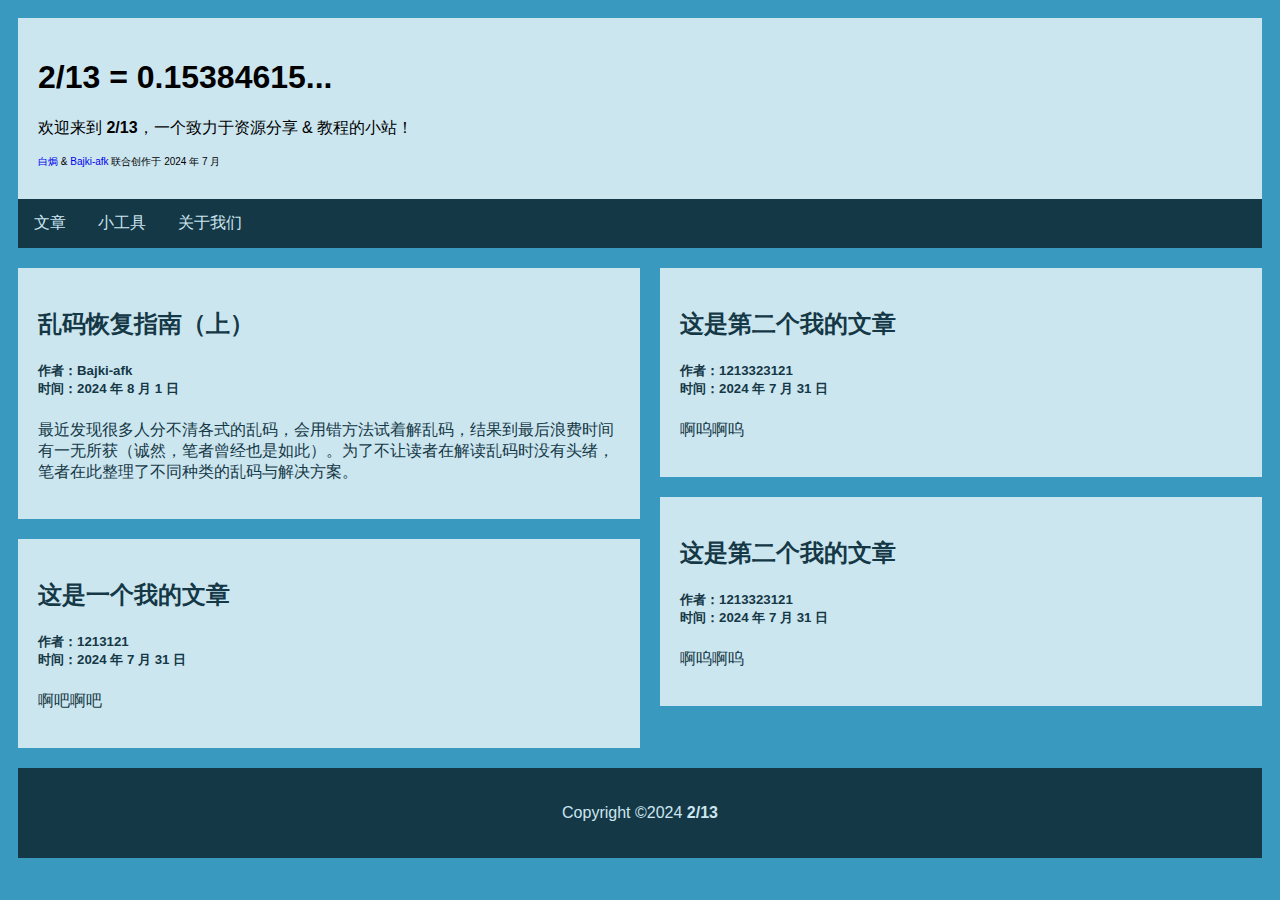
==== index.html @ 3965709c "hhh" ====
<!DOCTYPE html>
<html>

<head>
    <meta charset="UTF-8">
    <meta name="description" content="2/13，一个致力于资源分享 & 教程的小站！">
    <title>2/13</title>
    <link rel="stylesheet" type="text/css" href="style.css">
</head>

<body>
    <div class="header">
        <h1>2/13 = 0.15384615...</h1>
        <p>欢迎来到 <b>2/13</b>，一个致力于资源分享 & 教程的小站！</p>
        <p class="smallfont"><a href="https://bju.153846.top">白焗</a> & <a href="https://github.com/Bajki-afk">Bajki-afk</a> 联合创作于 2024 年 7 月</p>
    </div>
    <div class="topnav">
        <a href="https://www.153846.top/article">文章</a>
        <a href="https://www.153846.top/tools">小工具</a>
        <a href="https://www.153846.top/aboutus">关于我们</a>
    </div>
    <div class="row">
        <div class="leftcolumn">
            <a class="clear" href="https://www.153846.top/article/202408010001.html">
                <div class="card withshadow">
                    <h2>乱码恢复指南（上）</h2>
                    <h5>作者：Bajki-afk<br \>时间：2024 年 8 月 1 日</h5>
                    <p>最近发现很多人分不清各式的乱码，会用错方法试着解乱码，结果到最后浪费时间有一无所获（诚然，笔者曾经也是如此）。为了不让读者在解读乱码时没有头绪，笔者在此整理了不同种类的乱码与解决方案。</p>
                </div>
            </a>
            <a class="clear" href="https://www.153846.top/666">
                <div class="card withshadow">
                    <h2>这是一个我的文章</h2>
                    <h5>作者：1213121<br \>时间：2024 年 7 月 31 日</h5>
                    <p>啊吧啊吧</p>
                </div>
            </a>
        </div>
        <div class="rightcolumn">
            <a class="clear" href="#">
                <div class="card withshadow">
                    <h2>这是第二个我的文章</h2>
                    <h5>作者：1213323121<br \>时间：2024 年 7 月 31 日</h5>
                    <p>啊呜啊呜</p>
                </div>
            </a>
            <a class="clear" href="#">
                <div class="card withshadow">
                    <h2>这是第二个我的文章</h2>
                    <h5>作者：1213323121<br \>时间：2024 年 7 月 31 日</h5>
                    <p>啊呜啊呜</p>
                </div>
            </a>
        </div>
    </div>
    <div class="footer">
        <p>Copyright ©2024 <b>2/13</b></p>
    </div>
</body>

</html>
---- style.css ----
* {
    box-sizing: border-box;
}

body {
    background-color: #3999bf;
    padding: 10px;
    font-family: Verdana, Geneva, Tahoma, sans-serif;
}

.smallfont {
    font-size: 10px;
}

a:link {
    text-decoration: none;
}

a:visited {
    text-decoration: none;
}

a:hover {
    font-weight: bold;
    text-decoration: none;
}

a:active {
    font-weight: bold;
    text-decoration: none;
}

a.clear:hover {
    font-weight: normal;
    text-decoration: none;
}

a.clear:active {
    font-weight: normal;
    text-decoration: none;
}

.header {
    background-color: #cce6f0;
    padding: 20px;
    text-align: left;
}

.topnav {
    overflow: hidden;
    background-color: #153846;
}

.topnav a {
    float: left;
    display: block;
    color: #cce6f0;
    text-align: center;
    padding: 14px 16px;
    text-decoration: none;
}

.topnav a:hover {
    background-color: #cce6f0;
    color: #153846;
}

.leftcolumn {
    float: left;
    width: 50%;
    /*终于能改回50%啦啊哈哈哈哈哈我真聪明*/
}

.rightcolumn {
    float: left;
    width: 50%;
    padding-left: 20px;
    background-color: #3999bf;
}

.card {
    background-color: #cce6f0;
    padding: 20px;
    margin-top: 20px;
    color: #153846;
}

.card a {
    color: #153846
}

.row:after {
    content: "";
    display: table;
    clear: both;
}

@media screen and (max-width: 800px) {

    .leftcolumn,
    .rightcolumn {
        width: 100%;
        padding: 0px;
    }
}

@media screen and (max-width: 600px) {
    .topnav a {
        float: none;
        width: 100%;
    }
}

div.withshadow:hover {
    box-shadow: 0 0 4px 4px #276882;
}

.footer {
    background-color: #153846;
    text-align: center;
    padding: 20px;
    margin-top: 20px;
}

.footer p {
    color: #cce6f0;
}
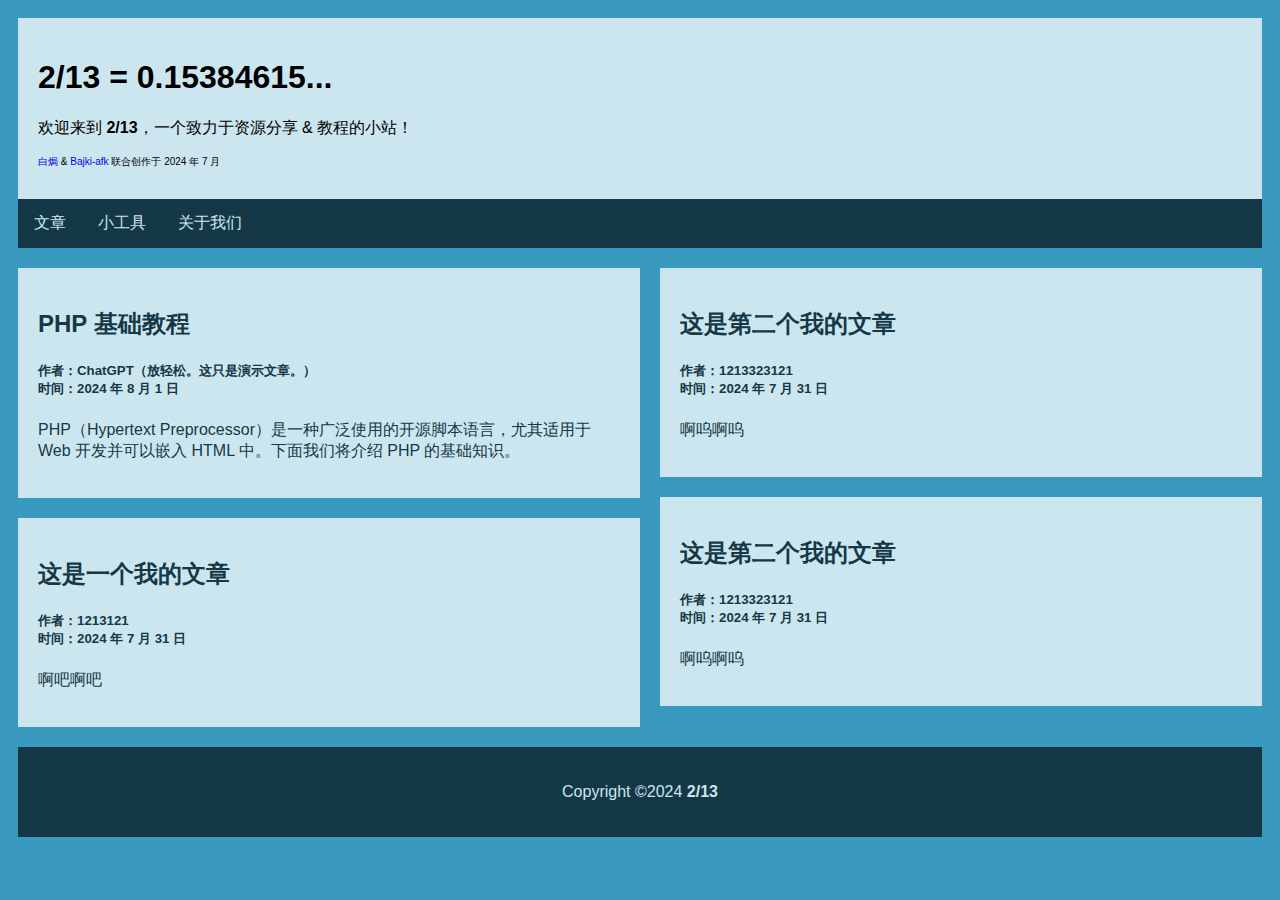
==== commit 69b7b826: "Update index.html" ====
--- a/index.html
+++ b/index.html
@@ -12,7 +12,8 @@
     <div class="header">
         <h1>2/13 = 0.15384615...</h1>
         <p>欢迎来到 <b>2/13</b>，一个致力于资源分享 & 教程的小站！</p>
-        <p class="smallfont"><a href="https://bju.153846.top">白焗</a> & <a href="https://github.com/Bajki-afk">Bajki-afk</a> 联合创作于 2024 年 7 月</p>
+        <p class="smallfont"><a href="https://bju.153846.top">白焗</a> & <a
+                href="https://github.com/Bajki-afk">Bajki-afk</a> 联合创作于 2024 年 7 月</p>
     </div>
     <div class="topnav">
         <a href="https://www.153846.top/article">文章</a>
@@ -23,9 +24,9 @@
         <div class="leftcolumn">
             <a class="clear" href="https://www.153846.top/article/202408010001.html">
                 <div class="card withshadow">
-                    <h2>乱码恢复指南（上）</h2>
-                    <h5>作者：Bajki-afk<br \>时间：2024 年 8 月 1 日</h5>
-                    <p>最近发现很多人分不清各式的乱码，会用错方法试着解乱码，结果到最后浪费时间有一无所获（诚然，笔者曾经也是如此）。为了不让读者在解读乱码时没有头绪，笔者在此整理了不同种类的乱码与解决方案。</p>
+                    <h2>PHP 基础教程</h2>
+                    <h5>作者：ChatGPT（放轻松。这只是演示文章。）<br \>时间：2024 年 8 月 1 日</h5>
+                    <p>PHP（Hypertext Preprocessor）是一种广泛使用的开源脚本语言，尤其适用于 Web 开发并可以嵌入 HTML 中。下面我们将介绍 PHP 的基础知识。</p>
                 </div>
             </a>
             <a class="clear" href="https://www.153846.top/666">
--- a/style.css
+++ b/style.css
@@ -89,6 +89,13 @@
     color: #153846
 }
 
+.card pre,
+code {
+    font-family: 'Courier New', Courier, monospace;
+    background-color: #153846;
+    color: #cce6f0;
+}
+
 .row:after {
     content: "";
     display: table;
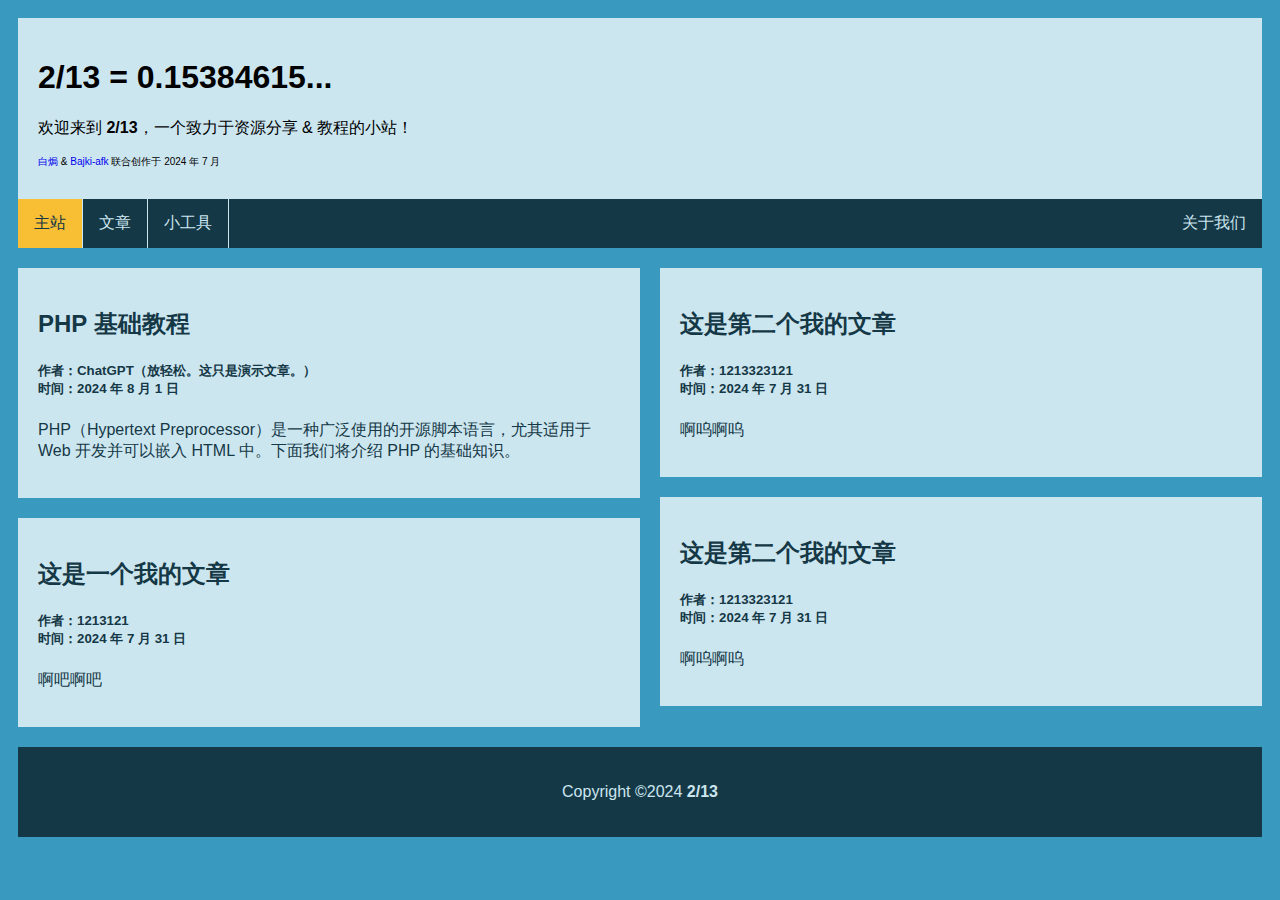
==== commit 423e610e: "qwq" ====
--- a/index.html
+++ b/index.html
@@ -12,17 +12,18 @@
     <div class="header">
         <h1>2/13 = 0.15384615...</h1>
         <p>欢迎来到 <b>2/13</b>，一个致力于资源分享 & 教程的小站！</p>
-        <p class="smallfont"><a href="https://bju.153846.top">白焗</a> & <a
-                href="https://github.com/Bajki-afk">Bajki-afk</a> 联合创作于 2024 年 7 月</p>
+        <p class="smallfont"><a href="https://bju.153846.top">白焗</a> & <a href="https://github.com/Bajki-afk">Bajki-afk</a> 联合创作于 2024 年 7 月</p>
     </div>
-    <div class="topnav">
-        <a href="https://www.153846.top/article">文章</a>
-        <a href="https://www.153846.top/tools">小工具</a>
-        <a href="https://www.153846.top/aboutus">关于我们</a>
-    </div>
+    <ul>
+        <!--顺序：文章 小工具 关于我们-->
+        <li><a class = "active" href="https://www.153846.top">主站</a></li>
+        <li><a href="https://www.153846.top/article">文章</a></li>
+        <li><a href="https://www.153846.top/tools">小工具</a></li>
+        <li style="float: right"><a href="https://www.153846.top/aboutus">关于我们</a></li>
+    </ul>
     <div class="row">
         <div class="leftcolumn">
-            <a class="clear" href="https://www.153846.top/article/202408010001.html">
+            <a class="clear" href="https://www.153846.top/article/?p=202408010001">
                 <div class="card withshadow">
                     <h2>PHP 基础教程</h2>
                     <h5>作者：ChatGPT（放轻松。这只是演示文章。）<br \>时间：2024 年 8 月 1 日</h5>
--- a/style.css
+++ b/style.css
@@ -1,134 +1,159 @@
-* {
-    box-sizing: border-box;
-}
-
-body {
-    background-color: #3999bf;
-    padding: 10px;
-    font-family: Verdana, Geneva, Tahoma, sans-serif;
-}
-
-.smallfont {
-    font-size: 10px;
-}
-
-a:link {
-    text-decoration: none;
-}
-
-a:visited {
-    text-decoration: none;
-}
-
-a:hover {
-    font-weight: bold;
-    text-decoration: none;
-}
-
-a:active {
-    font-weight: bold;
-    text-decoration: none;
-}
-
-a.clear:hover {
-    font-weight: normal;
-    text-decoration: none;
-}
-
-a.clear:active {
-    font-weight: normal;
-    text-decoration: none;
-}
-
-.header {
-    background-color: #cce6f0;
-    padding: 20px;
-    text-align: left;
-}
-
-.topnav {
-    overflow: hidden;
-    background-color: #153846;
-}
-
-.topnav a {
-    float: left;
-    display: block;
-    color: #cce6f0;
-    text-align: center;
-    padding: 14px 16px;
-    text-decoration: none;
-}
-
-.topnav a:hover {
-    background-color: #cce6f0;
-    color: #153846;
-}
-
-.leftcolumn {
-    float: left;
-    width: 50%;
-    /*终于能改回50%啦啊哈哈哈哈哈我真聪明*/
-}
-
-.rightcolumn {
-    float: left;
-    width: 50%;
-    padding-left: 20px;
-    background-color: #3999bf;
-}
-
-.card {
-    background-color: #cce6f0;
-    padding: 20px;
-    margin-top: 20px;
-    color: #153846;
-}
-
-.card a {
-    color: #153846
-}
-
-.card pre,
-code {
-    font-family: 'Courier New', Courier, monospace;
-    background-color: #153846;
-    color: #cce6f0;
-}
-
-.row:after {
-    content: "";
-    display: table;
-    clear: both;
-}
-
-@media screen and (max-width: 800px) {
-
-    .leftcolumn,
-    .rightcolumn {
-        width: 100%;
-        padding: 0px;
-    }
-}
-
-@media screen and (max-width: 600px) {
-    .topnav a {
-        float: none;
-        width: 100%;
-    }
-}
-
-div.withshadow:hover {
-    box-shadow: 0 0 4px 4px #276882;
-}
-
-.footer {
-    background-color: #153846;
-    text-align: center;
-    padding: 20px;
-    margin-top: 20px;
-}
-
-.footer p {
-    color: #cce6f0;
+* {
+    box-sizing: border-box;
+}
+
+body {
+    background-color: #3999bf;
+    padding: 10px;
+    font-family: Verdana, Geneva, Tahoma, sans-serif;
+}
+
+.smallfont {
+    font-size: 10px;
+}
+
+a:link {
+    text-decoration: none;
+}
+
+a:visited {
+    text-decoration: none;
+}
+
+a:hover {
+    font-weight: bold;
+    text-decoration: none;
+}
+
+a:active {
+    font-weight: bold;
+    text-decoration: none;
+}
+
+a.clear:hover {
+    font-weight: normal;
+    text-decoration: none;
+}
+
+a.clear:active {
+    font-weight: normal;
+    text-decoration: none;
+}
+
+.header {
+    background-color: #cce6f0;
+    padding: 20px;
+    text-align: left;
+}
+
+ul {
+    overflow: hidden;
+    background-color: #153846;
+    list-style-type: none;
+    padding: 0;
+    margin: 0;
+}
+
+li {
+    float: left;
+    border-right: 1px solid #cce6f0;
+}
+
+li:last-child {
+    border-right: none;
+}
+
+li a {
+    display: block;
+    color: #cce6f0;
+    text-align: center;
+    padding: 14px 16px;
+    text-decoration: none;
+}
+
+li a:hover:not(.active) {
+    background-color: #b3d9e8;
+    color: #153846;
+}
+
+.active {
+    background-color: #f8bf34;
+    color: #153846;
+}
+
+.leftcolumn {
+    float: left;
+    width: 50%;
+    /*终于能改回50%啦啊哈哈哈哈哈我真聪明*/
+}
+
+.rightcolumn {
+    float: left;
+    width: 50%;
+    padding-left: 20px;
+    background-color: #3999bf;
+}
+
+.card {
+    background-color: #cce6f0;
+    padding: 20px;
+    margin-top: 20px;
+    color: #153846;
+}
+
+.card a {
+    color: #153846
+}
+
+.card code {
+    border-radius: 8px !important;
+    padding: 4px;
+    font-family: 'Courier New', Courier, monospace;
+    background-color: #153846;
+    color: #cce6f0;
+}
+
+.card pre {
+    border-radius: 16px !important;
+    padding: 8px;
+    font-family: 'Courier New', Courier, monospace;
+    background-color: #153846;
+    color: #cce6f0;
+}
+
+.row:after {
+    content: "";
+    display: table;
+    clear: both;
+}
+
+@media screen and (max-width: 800px) {
+
+    .leftcolumn,
+    .rightcolumn {
+        width: 100%;
+        padding: 0px;
+    }
+}
+
+@media screen and (max-width: 600px) {
+    .topnav a {
+        float: none;
+        width: 100%;
+    }
+}
+
+div.withshadow:hover {
+    box-shadow: 0 0 4px 4px #276882;
+}
+
+.footer {
+    background-color: #153846;
+    text-align: center;
+    padding: 20px;
+    margin-top: 20px;
+}
+
+.footer p {
+    color: #cce6f0;
 }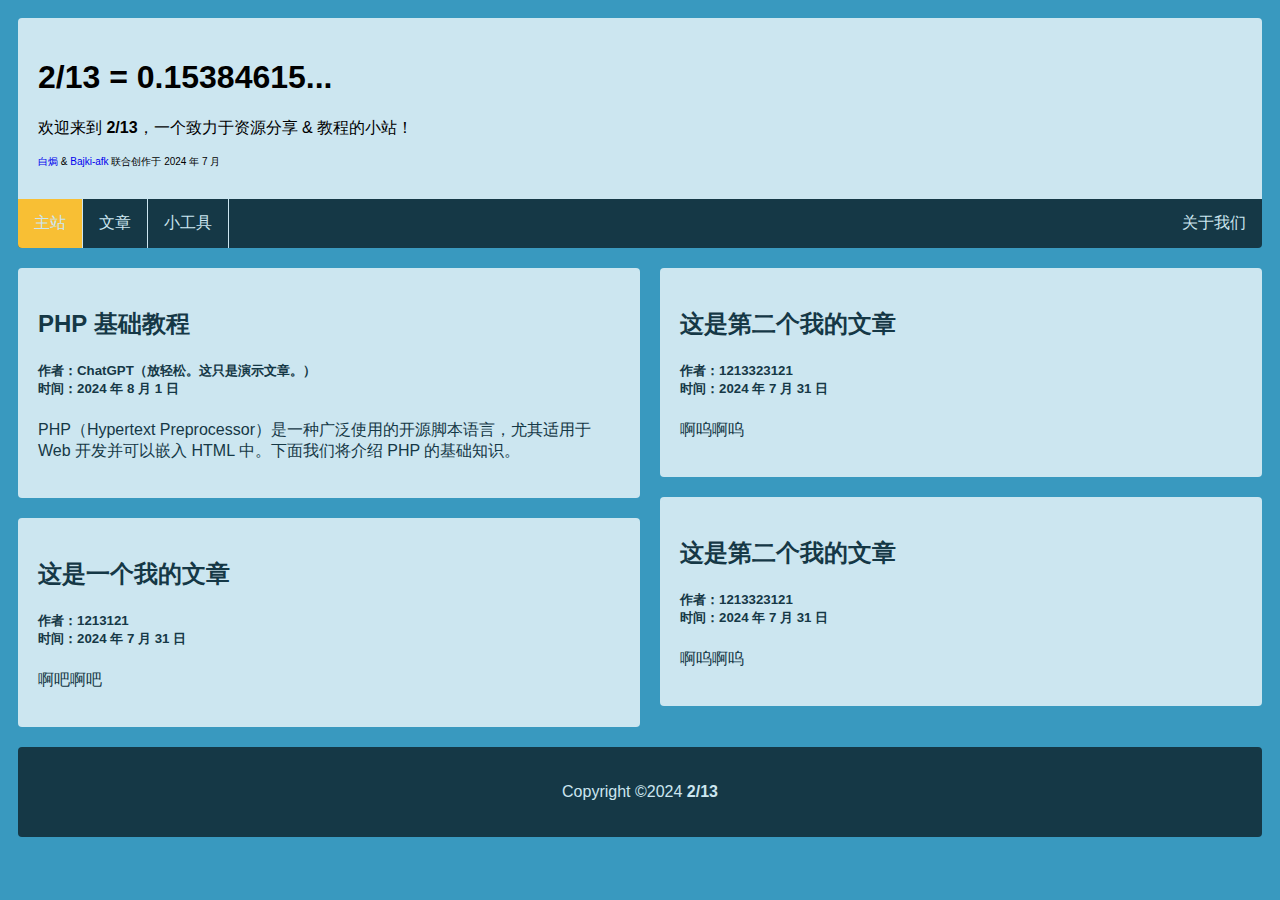
==== commit 6b09ff2a: "woshishabi" ====
--- a/index.html
+++ b/index.html
@@ -14,13 +14,13 @@
         <p>欢迎来到 <b>2/13</b>，一个致力于资源分享 & 教程的小站！</p>
         <p class="smallfont"><a href="https://bju.153846.top">白焗</a> & <a href="https://github.com/Bajki-afk">Bajki-afk</a> 联合创作于 2024 年 7 月</p>
     </div>
-    <ul>
+    <div class="topnav">
         <!--顺序：文章 小工具 关于我们-->
-        <li><a class = "active" href="https://www.153846.top">主站</a></li>
-        <li><a href="https://www.153846.top/article">文章</a></li>
-        <li><a href="https://www.153846.top/tools">小工具</a></li>
-        <li style="float: right"><a href="https://www.153846.top/aboutus">关于我们</a></li>
-    </ul>
+        <a class = "active" href="#">主站</a>
+        <a href="https://www.153846.top/article">文章</a>
+        <a href="https://www.153846.top/tools">小工具</a>
+        <a href="https://www.153846.top/aboutus">关于我们</a>
+    </div>
     <div class="row">
         <div class="leftcolumn">
             <a class="clear" href="https://www.153846.top/article/?p=202408010001">
--- a/style.css
+++ b/style.css
@@ -41,37 +41,34 @@
 }
 
 .header {
+    border-radius: 4px 4px 0px 0px;
     background-color: #cce6f0;
     padding: 20px;
     text-align: left;
 }
 
-ul {
+.topnav {
     overflow: hidden;
     background-color: #153846;
-    list-style-type: none;
-    padding: 0;
-    margin: 0;
+    border-radius: 0px 0px 4px 4px;
 }
 
-li {
+.topnav a {
     float: left;
-    border-right: 1px solid #cce6f0;
-}
-
-li:last-child {
-    border-right: none;
-}
-
-li a {
     display: block;
     color: #cce6f0;
     text-align: center;
     padding: 14px 16px;
     text-decoration: none;
+    border-right: 1px solid #cce6f0;
 }
 
-li a:hover:not(.active) {
+.topnav a:last-child {
+    border-right: none;
+    float: right;
+}
+
+.topnav a:hover:not(.active) {
     background-color: #b3d9e8;
     color: #153846;
 }
@@ -84,7 +81,6 @@
 .leftcolumn {
     float: left;
     width: 50%;
-    /*终于能改回50%啦啊哈哈哈哈哈我真聪明*/
 }
 
 .rightcolumn {
@@ -95,6 +91,7 @@
 }
 
 .card {
+    border-radius: 4px;
     background-color: #cce6f0;
     padding: 20px;
     margin-top: 20px;
@@ -148,6 +145,7 @@
 }
 
 .footer {
+    border-radius: 4px;
     background-color: #153846;
     text-align: center;
     padding: 20px;
